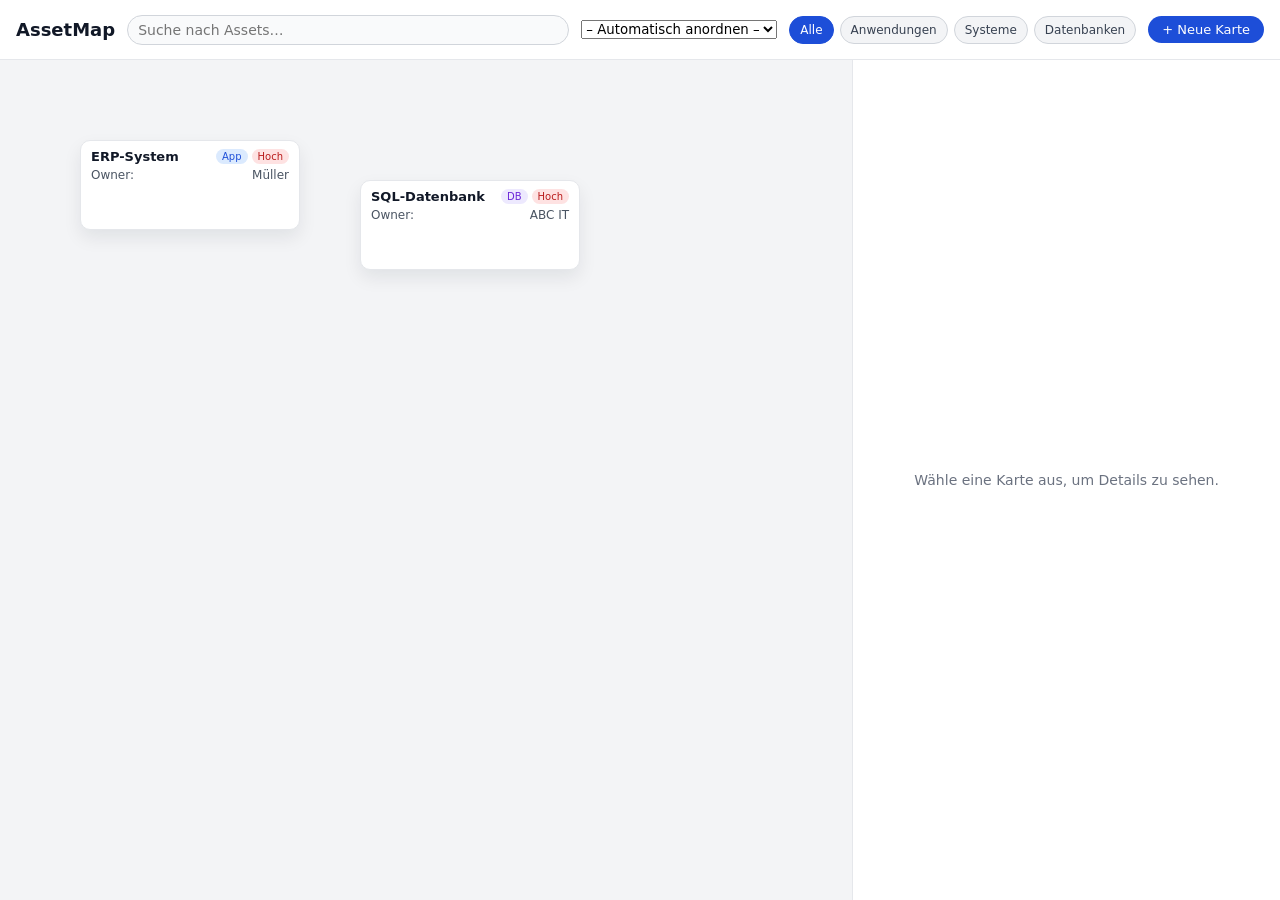
==== index.html @ cc2c6a93 "Add files via upload" ====
<!DOCTYPE html>
<html lang="de">
<head>
  <meta charset="UTF-8" />
  <title>AssetMap Prototype</title>
  <link rel="stylesheet" href="style.css" />
</head>

<body>
  <div class="app">

    <!-- TOPBAR -->
    <header class="topbar">
      <div class="logo">AssetMap</div>

      <div class="search">
        <input type="text" id="searchInput" placeholder="Suche nach Assets…" />
      </div>
<select id="layoutSelect">
  <option value="">– Automatisch anordnen –</option>
  <option value="grid">Raster</option>
  <option value="circle">Kreis</option>
  <option value="links">Nach Verknüpfungen</option>
</select>
      <div class="pill-group">
        <button class="pill pill-active" data-filter="all">Alle</button>
        <button class="pill" data-filter="application">Anwendungen</button>
        <button class="pill" data-filter="system">Systeme</button>
        <button class="pill" data-filter="database">Datenbanken</button>
      </div>

      <button id="addAssetBtn" class="primary-btn">+ Neue Karte</button>
    </header>

    <!-- MAIN AREA -->
    <main class="main">

      <!-- CANVAS-BEREICH -->
<div class="canvas" id="canvas">
    <svg id="linksSvg" class="links-svg"></svg>
    <div id="cardsLayer"></div>
</div>

      <!-- DETAILPANEL -->
      <aside class="detail" id="detailPanel">

        <div class="detail-empty" id="detailEmpty">
          <p>Wähle eine Karte aus, um Details zu sehen.</p>
        </div>

        <div class="detail-content hidden" id="detailContent">

          <h2 id="detailTitle"></h2>
          <div class="detail-sub" id="detailSubtitle"></div>

          <!-- BASIS -->
          <section class="section">
            <div class="section-title">Basisinformationen</div>

            <div class="field">
              <span class="field-label">Name:</span>
              <input id="fieldName" />
            </div>

            <div class="field">
              <span class="field-label">Typ:</span>
              <select id="fieldType">
                <option value="application">Anwendung</option>
                <option value="system">System</option>
                <option value="database">Datenbank</option>
              </select>
            </div>

            <div class="field">
              <span class="field-label">Beschreibung:</span>
              <textarea id="fieldDescription" rows="3"></textarea>
            </div>
          </section>

          <!-- OWNER -->
          <section class="section">
            <div class="section-title">Verantwortung</div>

            <div class="field">
              <span class="field-label">Owner:</span>
              <input id="fieldOwner" />
            </div>
          </section>

          <!-- SCHUTZBEDARF -->
          <section class="section">
            <div class="section-title">Schutzbedarf</div>

            <div class="field">
              <span class="field-label">Kritikalität:</span>
              <select id="fieldCriticality">
                <option value="low">Niedrig</option>
                <option value="medium">Mittel</option>
                <option value="high">Hoch</option>
              </select>
            </div>
          </section>

          <!-- LINKS -->
          <section class="section">
            <div class="section-title">Verknüpfungen</div>

            <div class="field">
              <span class="field-label">Neuer Link:</span>
              <select id="fieldLinkSelect">
                <option value="">– Ziel auswählen –</option>
              </select>
            </div>

            <div class="field">
              <span class="field-label"></span>
              <button id="addLinkBtn" class="primary-btn">Link hinzufügen</button>
            </div>

            <div class="field">
              <span class="field-label">Links:</span>
              <ul id="linksList" class="links-list"></ul>
            </div>
          </section>

          <!-- ACTIONS -->
          <div class="section">
            <button id="saveBtn" class="primary-btn full">Änderungen speichern</button>
            <button id="deleteBtn" class="danger-btn full">Karte löschen</button>
          </div>

        </div>
      </aside>

    </main>
  </div>

  <script src="app.js"></script>
</body>
</html>
---- style.css ----
* {
  box-sizing: border-box;
  margin: 0;
  padding: 0;
  font-family: system-ui, -apple-system, BlinkMacSystemFont, "Segoe UI", sans-serif;
}

/* NEU: Body auf volle Höhe + Hintergrund */
html, body {
  width: 100%;
  height: 100%;
}

body {
  background: #e5e7eb;
}

/* APP: statt fester Breite → volle Viewportgröße */
.app {
  width: 100vw;          /* vorher: 1200px */
  height: 100vh;         /* NEU: volle Höhe */
  margin: 0;             /* vorher: 24px auto */
  background: #f9fafb;
  border-radius: 0;      /* optional: kein Card-Look mehr */
  box-shadow: none;      /* optional: kein Schatten mehr */
  overflow: hidden;
  border: none;          /* optional: kein Rahmen mehr */
}

/* TOPBAR */

.topbar {
  height: 60px;
  background: #ffffff;
  border-bottom: 1px solid #e5e7eb;
  display: flex;
  align-items: center;
  padding: 0 16px;
  gap: 12px;
}

.logo {
  font-weight: 700;
  font-size: 18px;
  color: #111827;
}

.search {
  flex: 1;
}

.search input {
  width: 100%;
  padding: 6px 10px;
  border-radius: 999px;
  border: 1px solid #d1d5db;
  font-size: 14px;
  background: #f9fafb;
}

.pill-group {
  display: flex;
  gap: 6px;
}

.pill {
  padding: 6px 10px;
  border-radius: 999px;
  border: 1px solid #d1d5db;
  font-size: 12px;
  background: #f3f4f6;
  color: #374151;
  cursor: pointer;
}

.pill-active {
  background: #1d4ed8;
  color: #ffffff;
  border-color: #1d4ed8;
}

.primary-btn,
.danger-btn {
  border-radius: 999px;
  border: none;
  padding: 6px 14px;
  font-size: 13px;
  cursor: pointer;
}

.primary-btn {
  background: #1d4ed8;
  color: #ffffff;
}

.danger-btn {
  background: #b91c1c;
  color: #ffffff;
}

.primary-btn.full,
.danger-btn.full {
  width: 100%;
  margin-top: 6px;
}

/* MAIN LAYOUT */
/* statt fixer Höhe → restliche Höhe unter der Topbar nutzen */
.main {
  display: grid;
  grid-template-columns: 2fr 1fr;
  height: calc(100vh - 60px);  /* vorher: 640px */
}

/* CANVAS */

.canvas {
  position: relative;
  background: #f3f4f6;
  border-right: 1px solid #e5e7eb;
  overflow: hidden;
}

#cardsLayer {
  position: absolute;
  top: 0;
  left: 0;
  width: 100%;
  height: 100%;
  z-index: 2;
  pointer-events: auto;
}

.links-svg {
  position: absolute;
  top: 0;
  left: 0;
  width: 100%;
  height: 100%;
  pointer-events: none;
  z-index: 1;
}

/* DETAILPANEL */

.detail {
  background: #ffffff;
  padding: 14px 16px;
  overflow-y: auto;
}

.detail-empty {
  height: 100%;
  display: flex;
  align-items: center;
  justify-content: center;
  color: #6b7280;
  font-size: 14px;
}

.detail-content.hidden {
  display: none;
}

.detail h2 {
  font-size: 20px;
  font-weight: 600;
  color: #111827;
}

.detail-sub {
  font-size: 12px;
  color: #6b7280;
  margin-bottom: 12px;
}

.section {
  margin-top: 12px;
  margin-bottom: 8px;
}

.section-title {
  font-size: 11px;
  font-weight: 600;
  color: #4b5563;
  text-transform: uppercase;
  letter-spacing: 0.06em;
  margin-bottom: 4px;
}

.field {
  display: flex;
  align-items: center;
  margin-bottom: 4px;
  font-size: 13px;
}

.field-label {
  width: 100px;
  color: #6b7280;
  font-size: 12px;
}

.field input,
.field select,
.field textarea {
  flex: 1;
  padding: 4px 6px;
  border-radius: 6px;
  border: 1px solid #d1d5db;
  font-size: 13px;
}

.field textarea {
  resize: vertical;
}

/* KARTEN */

.asset-card {
  position: absolute;
  width: 220px;
  min-height: 90px;
  background: #ffffff;
  border-radius: 10px;
  border: 1px solid #e5e7eb;
  box-shadow: 0 8px 18px rgba(15, 23, 42, 0.08);
  padding: 8px 10px;
  font-size: 12px;
  cursor: pointer;
}

.asset-card.selected {
  border-color: #1d4ed8;
  box-shadow: 0 0 0 2px rgba(37, 99, 235, 0.4);
}

.asset-card-header {
  display: flex;
  justify-content: space-between;
  align-items: center;
  margin-bottom: 4px;
}

.asset-card-title {
  font-weight: 600;
  font-size: 13px;
  color: #111827;
}

.asset-card-tags {
  display: flex;
  gap: 4px;
}

.tag {
  padding: 2px 6px;
  border-radius: 999px;
  font-size: 10px;
  background: #e5e7eb;
  color: #374151;
}

.tag-application {
  background: #dbeafe;
  color: #1d4ed8;
}

.tag-system {
  background: #e5e7eb;
  color: #374151;
}

.tag-database {
  background: #ede9fe;
  color: #6d28d9;
}

.tag-critical-high {
  background: #fee2e2;
  color: #b91c1c;
}

.tag-critical-medium {
  background: #fef3c7;
  color: #92400e;
}

.tag-critical-low {
  background: #dcfce7;
  color: #166534;
}

.asset-card-row {
  display: flex;
  justify-content: space-between;
  color: #4b5563;
}

/* LINKS LISTE */

.links-list {
  list-style: none;
  padding-left: 0;
  font-size: 12px;
  color: #374151;
}

.links-list li {
  display: flex;
  justify-content: space-between;
  align-items: center;
  margin-bottom: 2px;
}

.links-list button {
  border: none;
  background: transparent;
  color: #b91c1c;
  cursor: pointer;
  font-size: 11px;
}
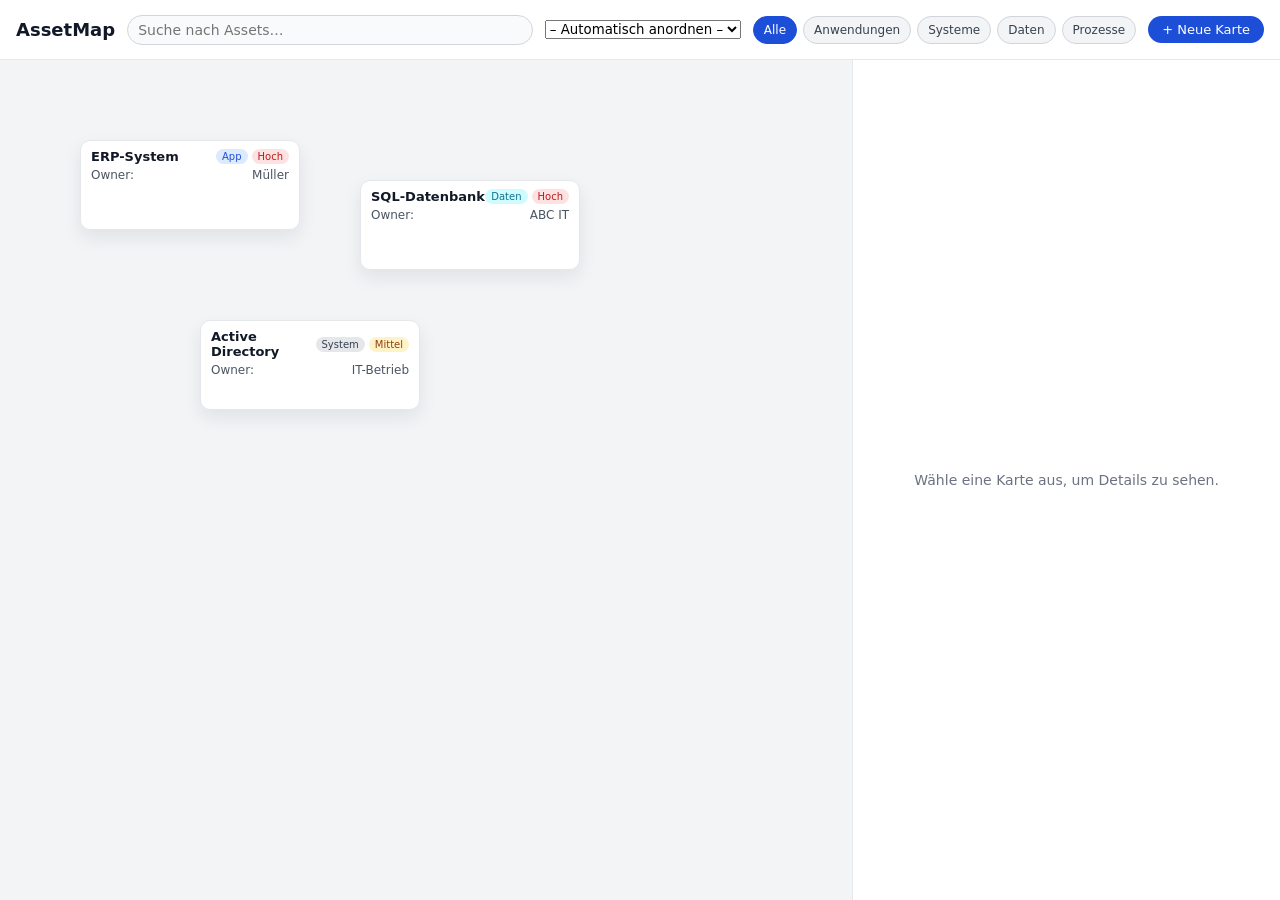
==== commit a25acab8: "Changed categories and attributes" ====
--- a/index.html
+++ b/index.html
@@ -16,17 +16,20 @@
       <div class="search">
         <input type="text" id="searchInput" placeholder="Suche nach Assets…" />
       </div>
-<select id="layoutSelect">
-  <option value="">– Automatisch anordnen –</option>
-  <option value="grid">Raster</option>
-  <option value="circle">Kreis</option>
-  <option value="links">Nach Verknüpfungen</option>
-</select>
+
+      <select id="layoutSelect">
+        <option value="">– Automatisch anordnen –</option>
+        <option value="grid">Raster</option>
+        <option value="circle">Kreis</option>
+        <option value="links">Nach Verknüpfungen</option>
+      </select>
+
       <div class="pill-group">
         <button class="pill pill-active" data-filter="all">Alle</button>
         <button class="pill" data-filter="application">Anwendungen</button>
         <button class="pill" data-filter="system">Systeme</button>
-        <button class="pill" data-filter="database">Datenbanken</button>
+        <button class="pill" data-filter="data">Daten</button>
+        <button class="pill" data-filter="process">Prozesse</button>
       </div>
 
       <button id="addAssetBtn" class="primary-btn">+ Neue Karte</button>
@@ -35,11 +38,11 @@
     <!-- MAIN AREA -->
     <main class="main">
 
-      <!-- CANVAS-BEREICH -->
-<div class="canvas" id="canvas">
-    <svg id="linksSvg" class="links-svg"></svg>
-    <div id="cardsLayer"></div>
-</div>
+      <!-- CANVAS -->
+      <div class="canvas" id="canvas">
+        <svg id="linksSvg" class="links-svg"></svg>
+        <div id="cardsLayer"></div>
+      </div>
 
       <!-- DETAILPANEL -->
       <aside class="detail" id="detailPanel">
@@ -63,11 +66,21 @@
             </div>
 
             <div class="field">
-              <span class="field-label">Typ:</span>
+              <span class="field-label">Kategorie:</span>
               <select id="fieldType">
                 <option value="application">Anwendung</option>
                 <option value="system">System</option>
-                <option value="database">Datenbank</option>
+                <option value="data">Daten</option>
+                <option value="process">Prozess</option>
+              </select>
+            </div>
+
+            <div class="field">
+              <span class="field-label">Status:</span>
+              <select id="fieldStatus">
+                <option value="aktiv">Aktiv</option>
+                <option value="geplant">Geplant</option>
+                <option value="ausserbetrieb">Außer Betrieb</option>
               </select>
             </div>
 
@@ -77,12 +90,12 @@
             </div>
           </section>
 
-          <!-- OWNER -->
+          <!-- VERANTWORTUNG -->
           <section class="section">
             <div class="section-title">Verantwortung</div>
 
             <div class="field">
-              <span class="field-label">Owner:</span>
+              <span class="field-label">Verantwortlicher:</span>
               <input id="fieldOwner" />
             </div>
           </section>
@@ -92,7 +105,7 @@
             <div class="section-title">Schutzbedarf</div>
 
             <div class="field">
-              <span class="field-label">Kritikalität:</span>
+              <span class="field-label">Schutzbedarf:</span>
               <select id="fieldCriticality">
                 <option value="low">Niedrig</option>
                 <option value="medium">Mittel</option>
@@ -101,15 +114,63 @@
             </div>
           </section>
 
+          <!-- TAGS -->
+          <section class="section">
+            <div class="section-title">Tags</div>
+            <div class="field">
+              <span class="field-label">Tags:</span>
+              <input id="fieldTags" placeholder="Kommagetrennt" />
+            </div>
+          </section>
+
+          <!-- ANWENDUNGEN -->
+          <section id="sectionApplication" class="section hidden">
+            <div class="section-title">Anwendung</div>
+
+            <div class="field"><span class="field-label">Technologie:</span><input id="appTech"></div>
+            <div class="field"><span class="field-label">Lizenz:</span><input id="appLicense"></div>
+            <div class="field"><span class="field-label">Version:</span><input id="appVersion"></div>
+            <div class="field"><span class="field-label">Authentifizierung:</span><input id="appAuth"></div>
+          </section>
+
+          <!-- SYSTEME -->
+          <section id="sectionSystem" class="section hidden">
+            <div class="section-title">System</div>
+
+            <div class="field"><span class="field-label">Betriebssystem:</span><input id="sysOS"></div>
+            <div class="field"><span class="field-label">Netzwerkzone:</span><input id="sysZone"></div>
+            <div class="field"><span class="field-label">IP/Hostname:</span><input id="sysIP"></div>
+            <div class="field"><span class="field-label">Authentifizierung:</span><input id="sysAuth"></div>
+            <div class="field"><span class="field-label">Standort:</span><input id="sysLocation"></div>
+          </section>
+
+          <!-- DATEN -->
+          <section id="sectionData" class="section hidden">
+            <div class="section-title">Daten</div>
+
+            <div class="field">
+              <span class="field-label">Personenbezogen:</span>
+              <input type="checkbox" id="dataPersonal">
+            </div>
+
+            <div class="field"><span class="field-label">Datenformat:</span><input id="dataFormat"></div>
+            <div class="field"><span class="field-label">Speicherort:</span><input id="dataStorage"></div>
+            <div class="field"><span class="field-label">Backup:</span><input id="dataBackup"></div>
+          </section>
+
+          <!-- PROZESSE -->
+          <section id="sectionProcess" class="section hidden">
+            <div class="section-title">Prozess</div>
+            <p style="font-size:12px;color:#6b7280;">Keine zusätzlichen Felder.</p>
+          </section>
+
           <!-- LINKS -->
           <section class="section">
             <div class="section-title">Verknüpfungen</div>
 
             <div class="field">
               <span class="field-label">Neuer Link:</span>
-              <select id="fieldLinkSelect">
-                <option value="">– Ziel auswählen –</option>
-              </select>
+              <select id="fieldLinkSelect"></select>
             </div>
 
             <div class="field">
--- a/style.css
+++ b/style.css
@@ -5,7 +5,6 @@
   font-family: system-ui, -apple-system, BlinkMacSystemFont, "Segoe UI", sans-serif;
 }
 
-/* NEU: Body auf volle Höhe + Hintergrund */
 html, body {
   width: 100%;
   height: 100%;
@@ -15,19 +14,13 @@
   background: #e5e7eb;
 }
 
-/* APP: statt fester Breite → volle Viewportgröße */
 .app {
-  width: 100vw;          /* vorher: 1200px */
-  height: 100vh;         /* NEU: volle Höhe */
-  margin: 0;             /* vorher: 24px auto */
+  width: 100vw;
+  height: 100vh;
+  margin: 0;
   background: #f9fafb;
-  border-radius: 0;      /* optional: kein Card-Look mehr */
-  box-shadow: none;      /* optional: kein Schatten mehr */
   overflow: hidden;
-  border: none;          /* optional: kein Rahmen mehr */
-}
-
-/* TOPBAR */
+}
 
 .topbar {
   height: 60px;
@@ -104,15 +97,11 @@
   margin-top: 6px;
 }
 
-/* MAIN LAYOUT */
-/* statt fixer Höhe → restliche Höhe unter der Topbar nutzen */
 .main {
   display: grid;
   grid-template-columns: 2fr 1fr;
-  height: calc(100vh - 60px);  /* vorher: 640px */
-}
-
-/* CANVAS */
+  height: calc(100vh - 60px);
+}
 
 .canvas {
   position: relative;
@@ -128,7 +117,6 @@
   width: 100%;
   height: 100%;
   z-index: 2;
-  pointer-events: auto;
 }
 
 .links-svg {
@@ -140,8 +128,6 @@
   pointer-events: none;
   z-index: 1;
 }
-
-/* DETAILPANEL */
 
 .detail {
   background: #ffffff;
@@ -196,7 +182,7 @@
 }
 
 .field-label {
-  width: 100px;
+  width: 120px;
   color: #6b7280;
   font-size: 12px;
 }
@@ -214,8 +200,6 @@
 .field textarea {
   resize: vertical;
 }
-
-/* KARTEN */
 
 .asset-card {
   position: absolute;
@@ -271,7 +255,12 @@
   color: #374151;
 }
 
-.tag-database {
+.tag-data {
+  background: #cffafe;
+  color: #0e7490;
+}
+
+.tag-process {
   background: #ede9fe;
   color: #6d28d9;
 }
@@ -296,8 +285,6 @@
   justify-content: space-between;
   color: #4b5563;
 }
-
-/* LINKS LISTE */
 
 .links-list {
   list-style: none;
@@ -320,3 +307,7 @@
   cursor: pointer;
   font-size: 11px;
 }
+
+.hidden {
+  display: none;
+}
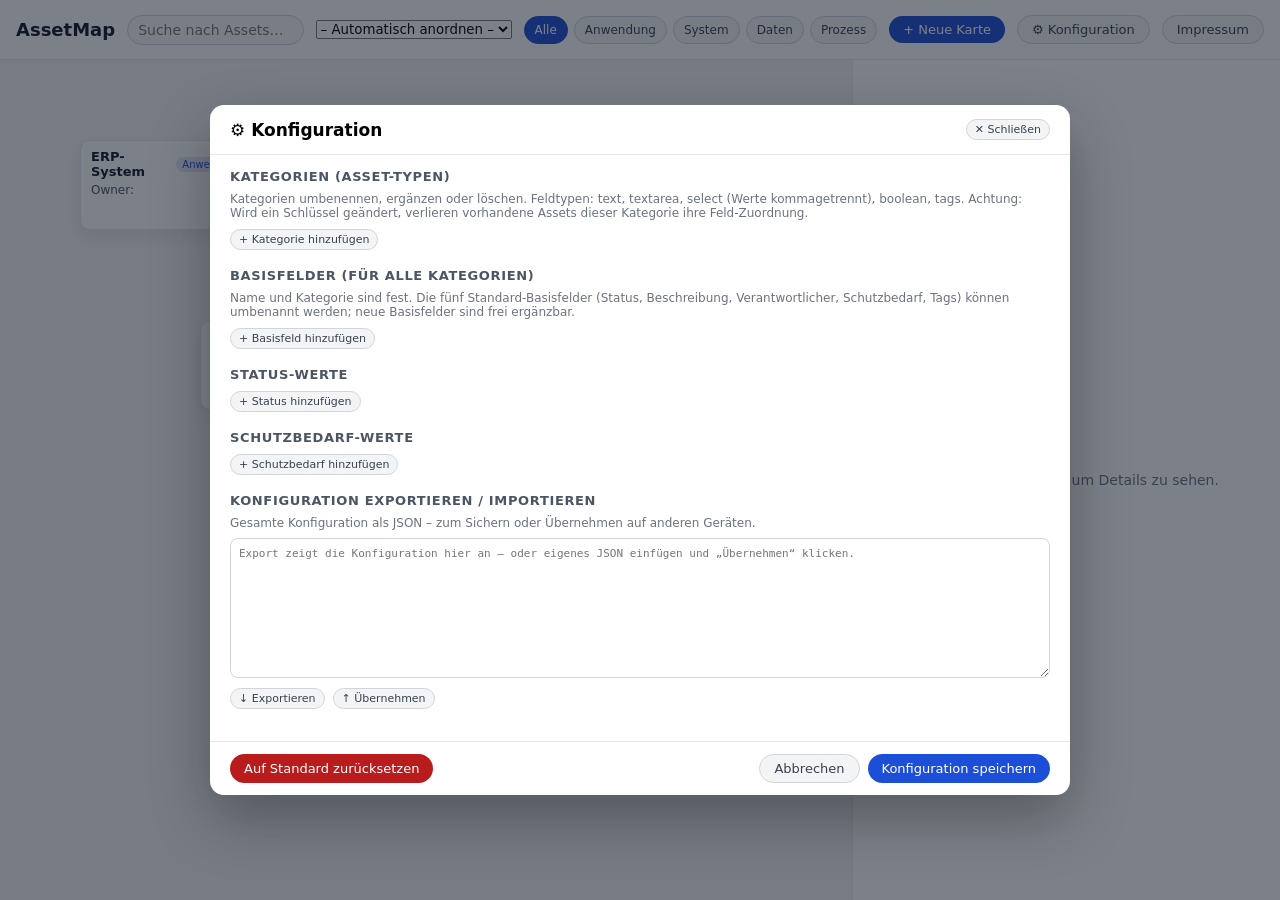
==== commit 7e56226a: "Add config.js script reference to index.html" ====
--- a/index.html
+++ b/index.html
@@ -197,5 +197,6 @@
   </div>
 
   <script src="app.js"></script>
+  <script src="config.js"></script> 
 </body>
 </html>
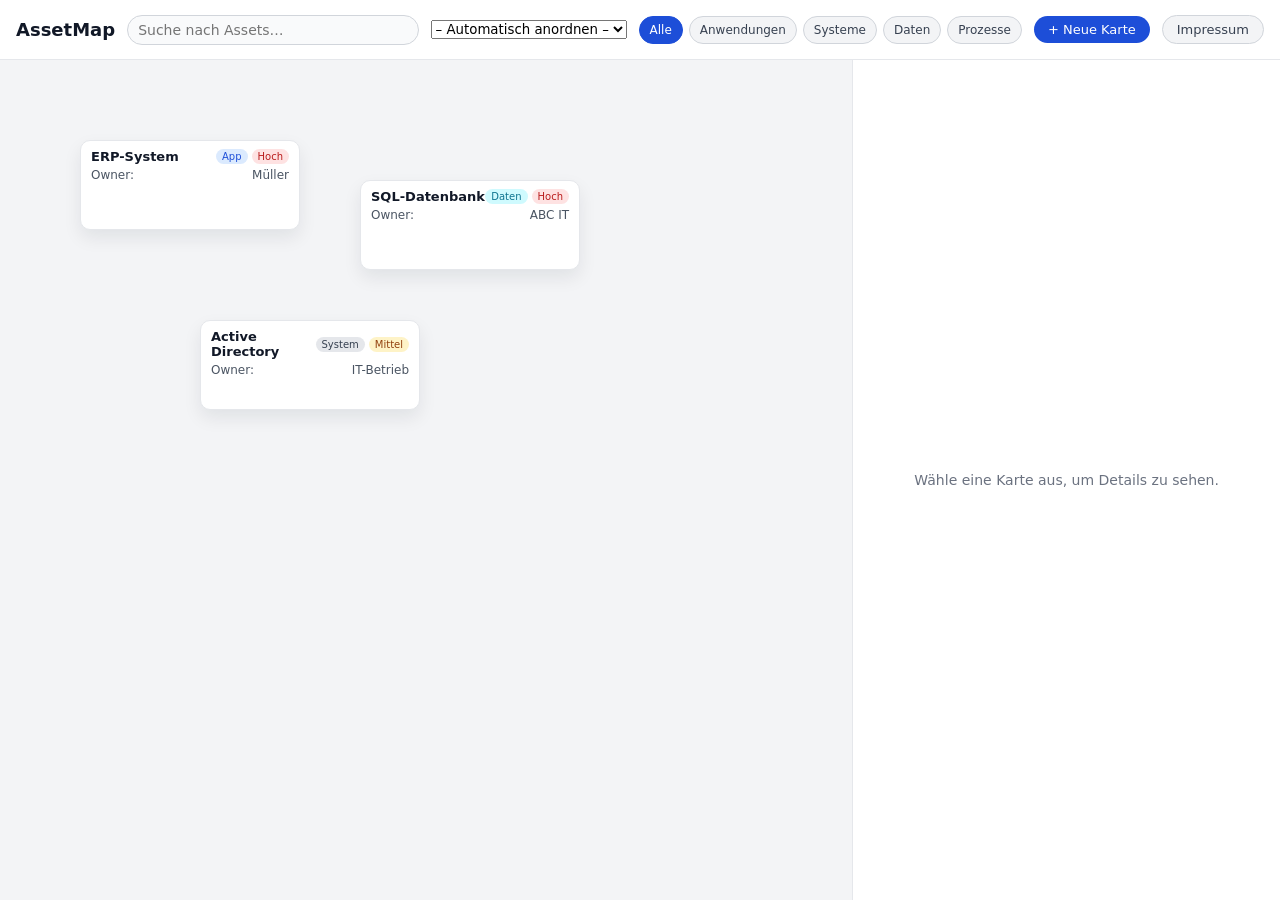
==== commit f39020c8: "Remove config.js script reference Removed config.js script reference from index.html." ====
--- a/index.html
+++ b/index.html
@@ -33,6 +33,8 @@
       </div>
 
       <button id="addAssetBtn" class="primary-btn">+ Neue Karte</button>
+
+      <a href="impressum.html" style="padding:6px 14px;border-radius:999px;border:1px solid #d1d5db;background:#f3f4f6;color:#374151;font-size:13px;text-decoration:none;">Impressum</a>
     </header>
 
     <!-- MAIN AREA -->
@@ -197,6 +199,5 @@
   </div>
 
   <script src="app.js"></script>
-  <script src="config.js"></script> 
 </body>
 </html>
